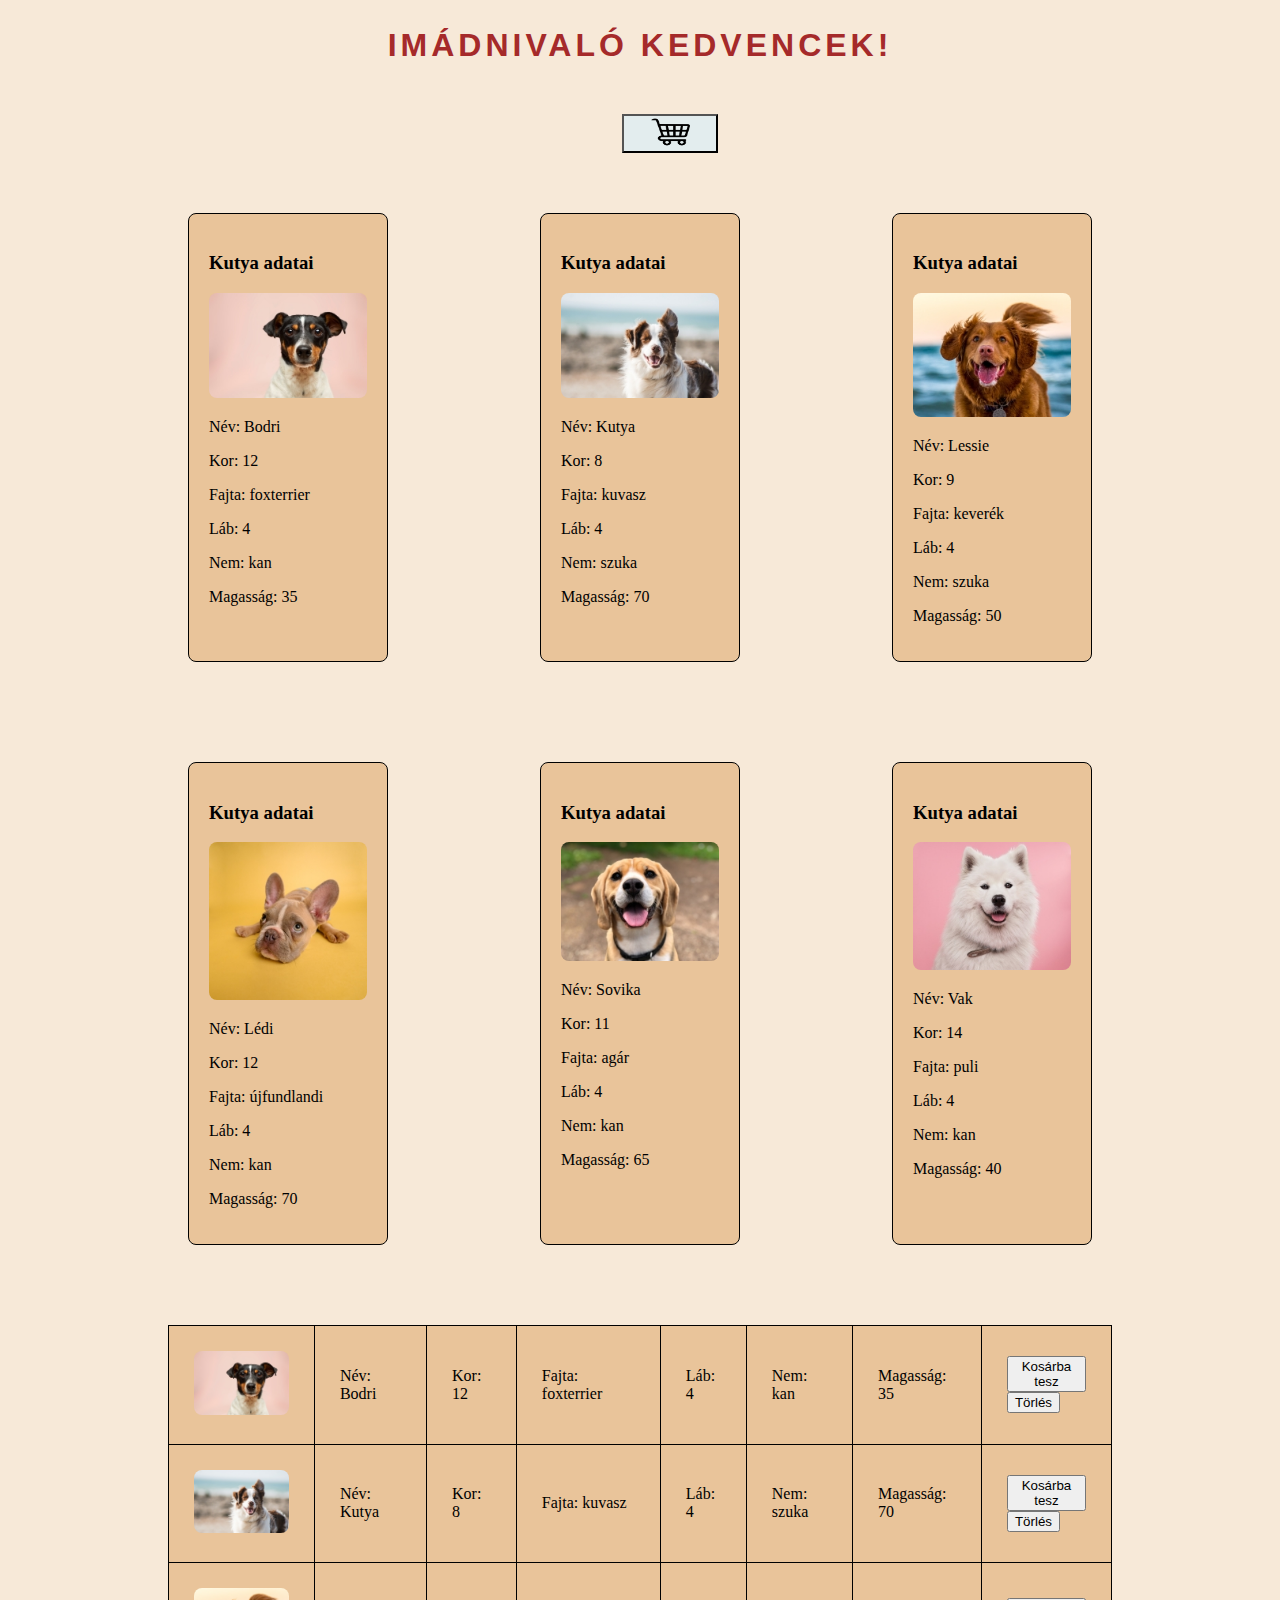
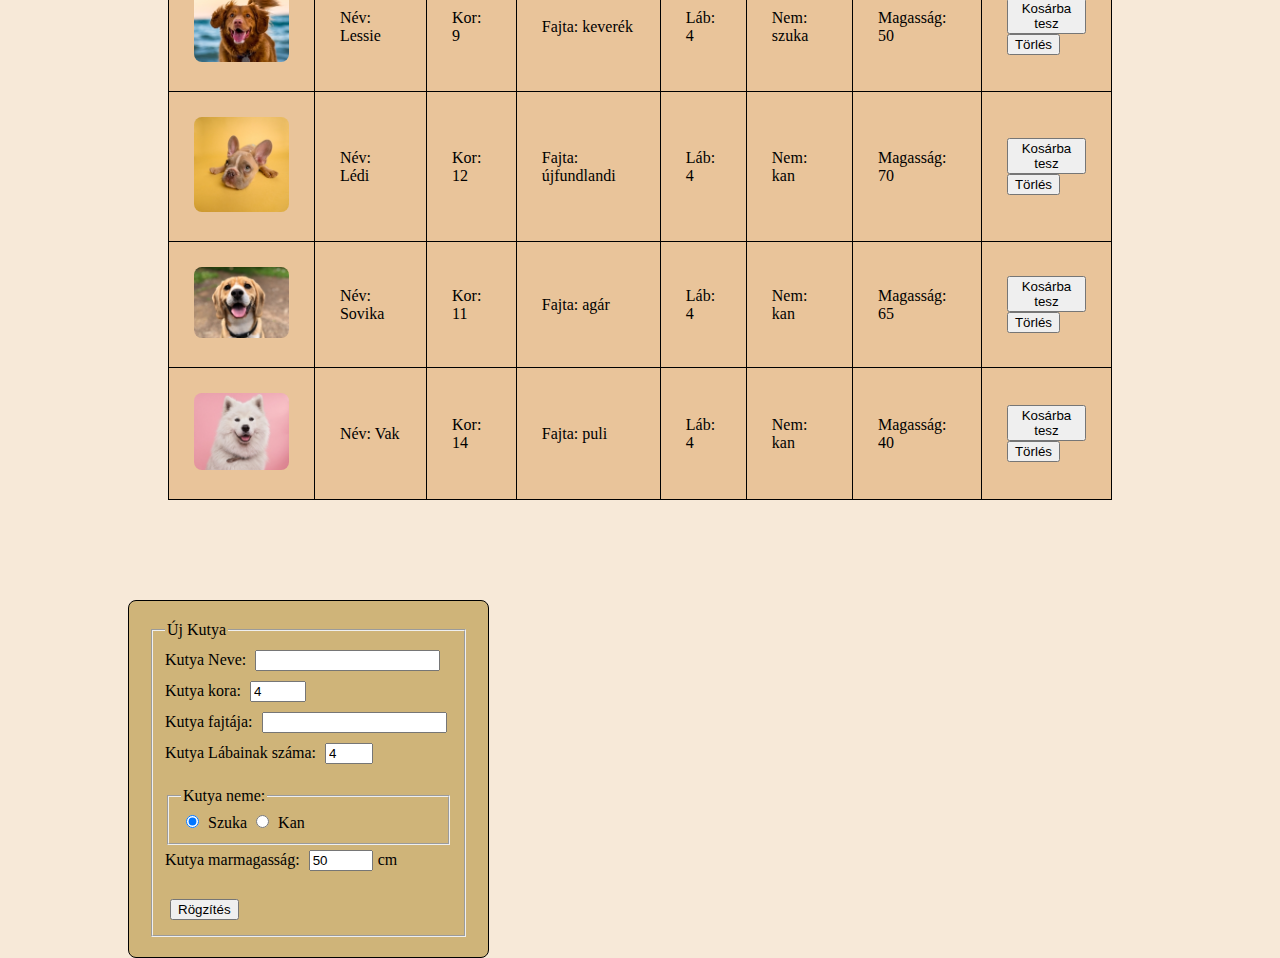
==== index.html @ ae4ee842 "kep hozzaad" ====
<!DOCTYPE html>
<html lang="hu">
  <head>
    <meta charset="UTF-8" />
    <meta http-equiv="X-UA-Compatible" content="IE=edge" />
    <meta name="viewport" content="width=device-width, initial-scale=1.0" />
    <script src="https://ajax.googleapis.com/ajax/libs/jquery/3.6.3/jquery.min.js"></script>
    <script src="main.js" type="module"></script>
    <link rel="stylesheet" href="style.css" />
    <title>BratisMarianna</title>
  </head>
  <body>
    <main>
      <nav>
       
      </nav>
      <article>
        <section class="kartyak"></section>
        <section class="tablazat"></section>
      </article>
      <aside>
        <form action="javascript:void(0)">
          <fieldset>
            <legend>Új Kutya</legend>
            <div>
              <label for="kneve">Kutya Neve:</label>
              <input
                type="text"
                id="kneve"
                name="kneve"
                required
                pattern="^[A-Z][a-zA-Z] {2,}$"
              />
            </div>
            <div>
              <label for="kkor">Kutya kora:</label>
              <input
                type="number"
                id="kkor"
                name="kkor"
                min="0"
                max="22"
                value="4"
              />
            </div>
            <div>
              <label for="kfajta">Kutya fajtája:</label>
              <input type="text" id="kfajta" name="kfajta" />
            </div>
            <div>
              <label for="klaba">Kutya Lábainak száma:</label>
              <input
                type="number"
                min="0"
                max="6"
                value="4"
                id="klaba"
                name="klaba"
              /><br /><br />
            </div>

            <fieldset>
              <legend>Kutya neme:</legend>
              <input type="radio" id="szuka" name="nem" value="szuka" checked />
              <label for="szuka">Szuka</label>

              <input type="radio" id="kan" name="nem" value="kan" />
              <label for="kan">Kan</label><br />
            </fieldset>
            <label for="mmag">Kutya marmagasság:</label>
            <input
              type="number"
              id="mmag"
              name="mmag"
              min="10"
              max="160"
              value="50"
            /><span>cm</span><br /><br />
            <input type="button" value="Rögzítés" id="rogzites" /><br />
          </fieldset>
        </form>
      </aside>
    </main>
  </body>
</html>
---- style.css ----
*{
   
    box-sizing: border-box;
}

.kartya{
    border: 1px solid black;
    padding: 20px;
    margin: 20px;
   width: 200px;
    text-align: left;
    border-radius: 8px;
    background-color: rgb(233, 196, 154);
    margin-bottom: 80px;
}

table, tr, td{
    border: 1px black solid;
    padding: 15px;
    border-collapse: collapse;
    text-align: center;
    padding: 25px;
    background-color: rgb(233, 196, 154);
    margin-bottom: 40px;
}

tr, td{
    max-height: 200px;
    width: auto;
    text-align: left;
}

.container{
    border: 0;
    display: flex;
    justify-content: space-between;
    flex-wrap: wrap;
}

.asztal{
    display: flex;
    align-items: center;
}

nav img{
    width: 40px;
    height: 30px;
    margin-left: 20px;
    margin-right: 20px;    
}

nav button{
background-color: rgb(227, 237, 238);
} 

nav{
    float: center;
    padding-left: 60px;
}

article{
    padding: 40px;
}

form{
    border: 1px solid black;
    border-radius: 8px;
    background-color: rgb(207, 180, 121);
    width: max-content;
    padding: 20px;
    margin-top: 20px;
    text-align: left;
}

body{
   
    max-width: 80%;
    margin: 0 auto;
    background-color: rgb(247, 233, 216);
    
}

img{
    margin: 0 auto;
    width: 100%;
    border-radius: 8px;
}

main{
    text-align: center;
}

main h2{
    letter-spacing: 4px;
    color: brown;
    font-family: Verdana, Geneva, Tahoma, sans-serif;
    font-size: xx-large;
    margin-bottom: 50px;
}

input{
    margin: 5px;
}
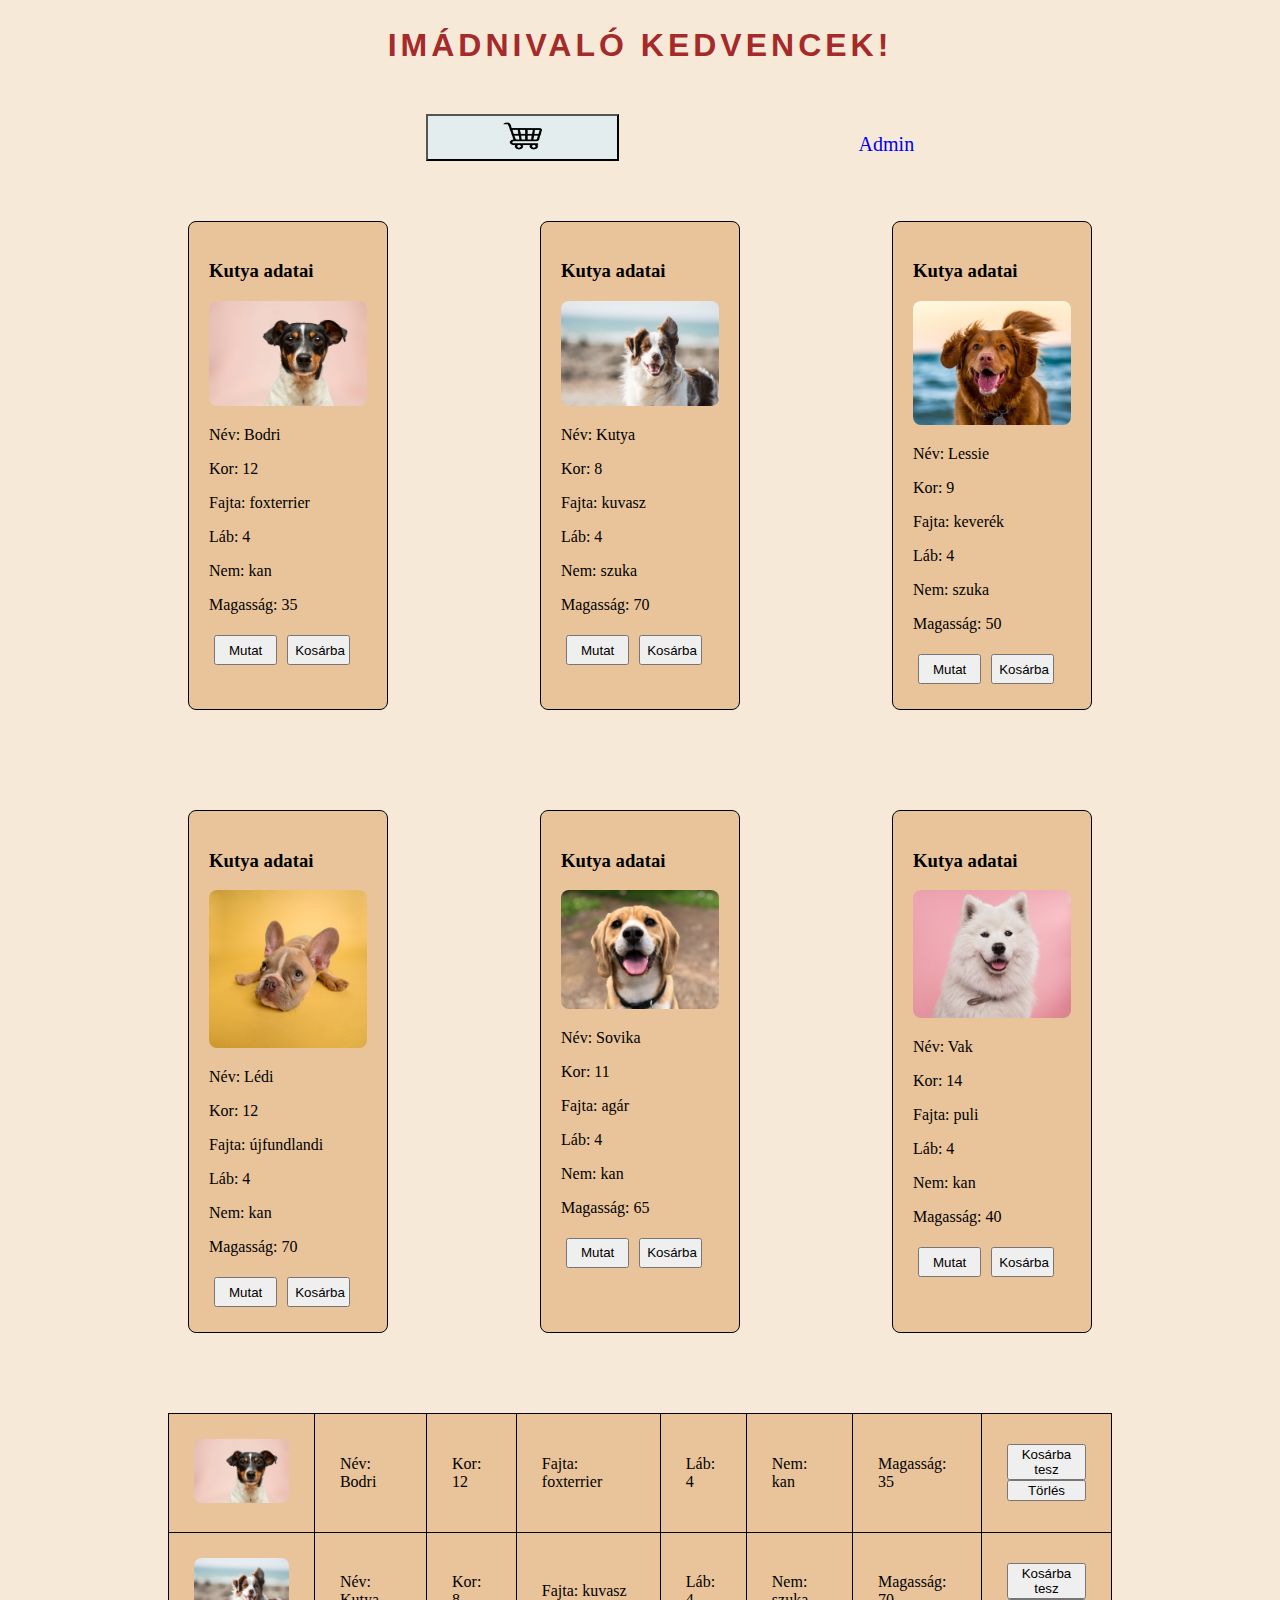
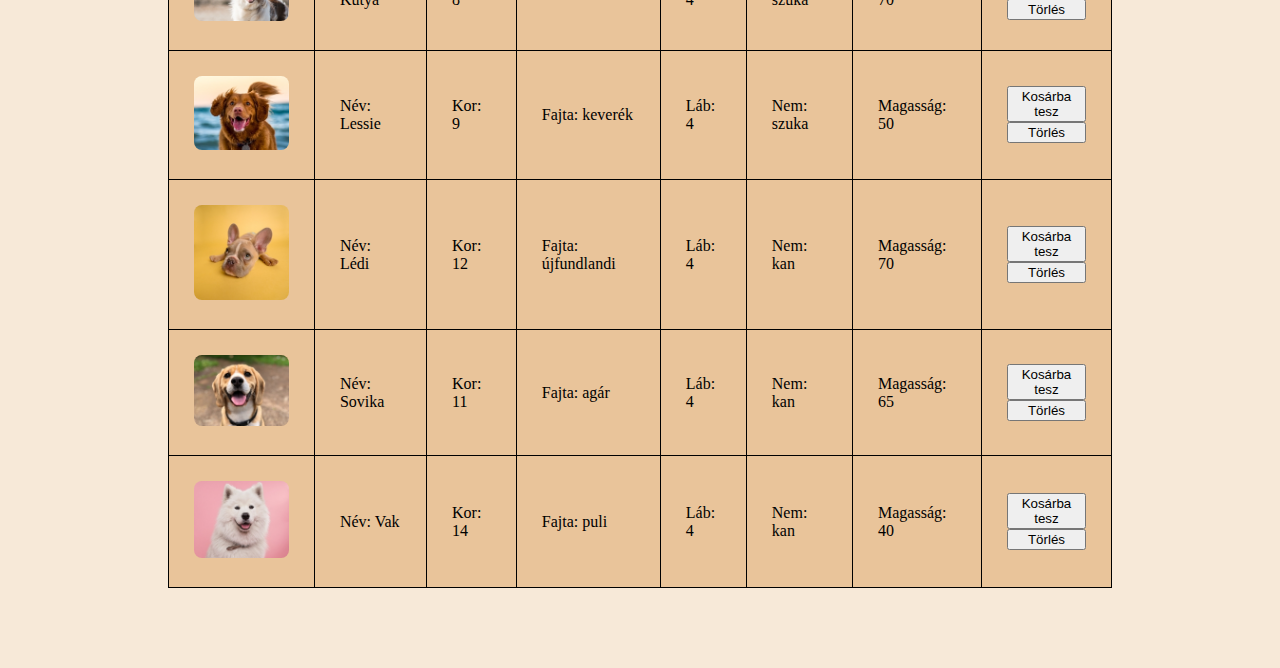
==== commit ae7b6ec9: "json_fetch" ====
--- a/index.html
+++ b/index.html
@@ -18,68 +18,7 @@
         <section class="kartyak"></section>
         <section class="tablazat"></section>
       </article>
-      <aside>
-        <form action="javascript:void(0)">
-          <fieldset>
-            <legend>Új Kutya</legend>
-            <div>
-              <label for="kneve">Kutya Neve:</label>
-              <input
-                type="text"
-                id="kneve"
-                name="kneve"
-                required
-                pattern="^[A-Z][a-zA-Z] {2,}$"
-              />
-            </div>
-            <div>
-              <label for="kkor">Kutya kora:</label>
-              <input
-                type="number"
-                id="kkor"
-                name="kkor"
-                min="0"
-                max="22"
-                value="4"
-              />
-            </div>
-            <div>
-              <label for="kfajta">Kutya fajtája:</label>
-              <input type="text" id="kfajta" name="kfajta" />
-            </div>
-            <div>
-              <label for="klaba">Kutya Lábainak száma:</label>
-              <input
-                type="number"
-                min="0"
-                max="6"
-                value="4"
-                id="klaba"
-                name="klaba"
-              /><br /><br />
-            </div>
-
-            <fieldset>
-              <legend>Kutya neme:</legend>
-              <input type="radio" id="szuka" name="nem" value="szuka" checked />
-              <label for="szuka">Szuka</label>
-
-              <input type="radio" id="kan" name="nem" value="kan" />
-              <label for="kan">Kan</label><br />
-            </fieldset>
-            <label for="mmag">Kutya marmagasság:</label>
-            <input
-              type="number"
-              id="mmag"
-              name="mmag"
-              min="10"
-              max="160"
-              value="50"
-            /><span>cm</span><br /><br />
-            <input type="button" value="Rögzítés" id="rogzites" /><br />
-          </fieldset>
-        </form>
-      </aside>
+      
     </main>
   </body>
 </html>
--- a/style.css
+++ b/style.css
@@ -51,6 +51,8 @@
 
 nav button{
 background-color: rgb(227, 237, 238);
+width: 20%;
+padding: 5px;
 } 
 
 nav{
@@ -101,4 +103,13 @@
 input{
     margin: 5px;
 }
+div.kartya button{
+    margin: 5px;
+    width: 40%;
+    height: 30px;
+}
 
+td button{
+    width: 100%;
+}
+
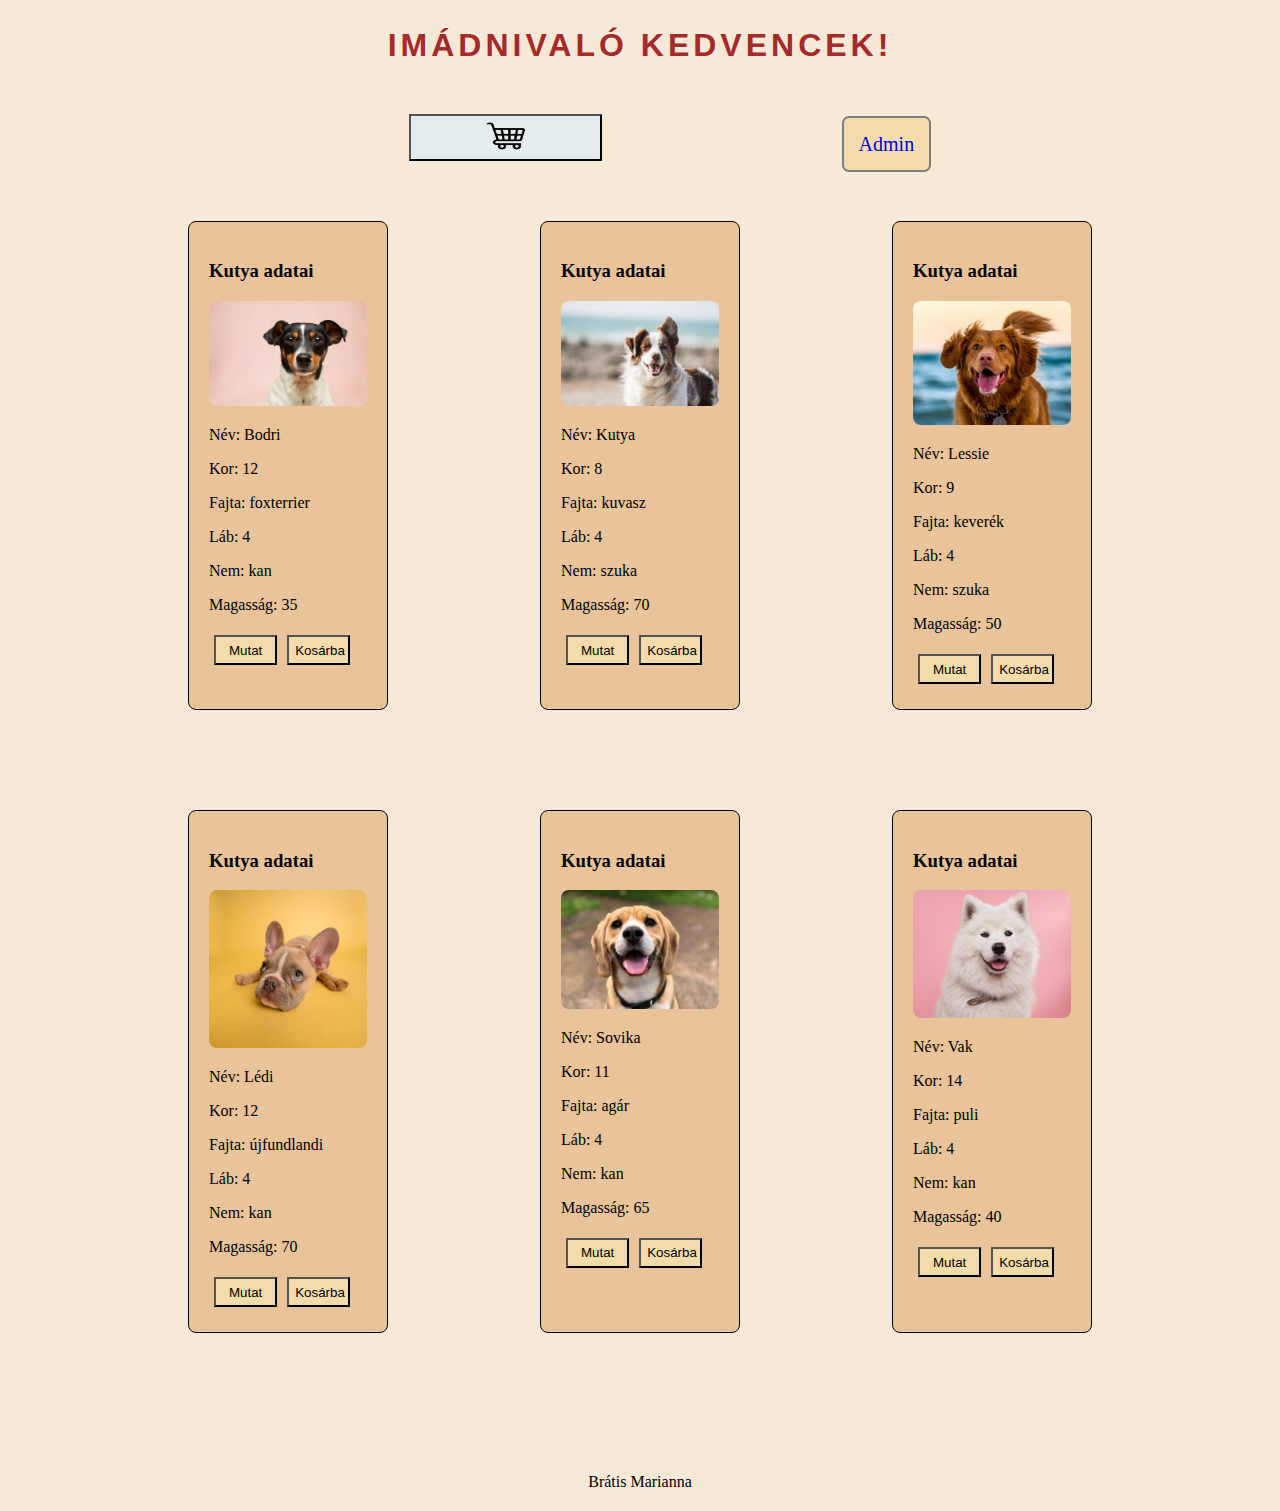
==== commit 96f63736: "mutat" ====
--- a/index.html
+++ b/index.html
@@ -18,7 +18,7 @@
         <section class="kartyak"></section>
         <section class="tablazat"></section>
       </article>
-      
+      <footer>Brátis Marianna</footer>
     </main>
   </body>
 </html>
--- a/style.css
+++ b/style.css
@@ -14,7 +14,7 @@
     margin-bottom: 80px;
 }
 
-table, tr, td{
+table, tr, td, th{
     border: 1px black solid;
     padding: 15px;
     border-collapse: collapse;
@@ -107,9 +107,12 @@
     margin: 5px;
     width: 40%;
     height: 30px;
+    background-color: rgb(243, 220, 171);
 }
 
 td button{
     width: 100%;
 }
-
+footer{
+    padding: 20px;
+}
